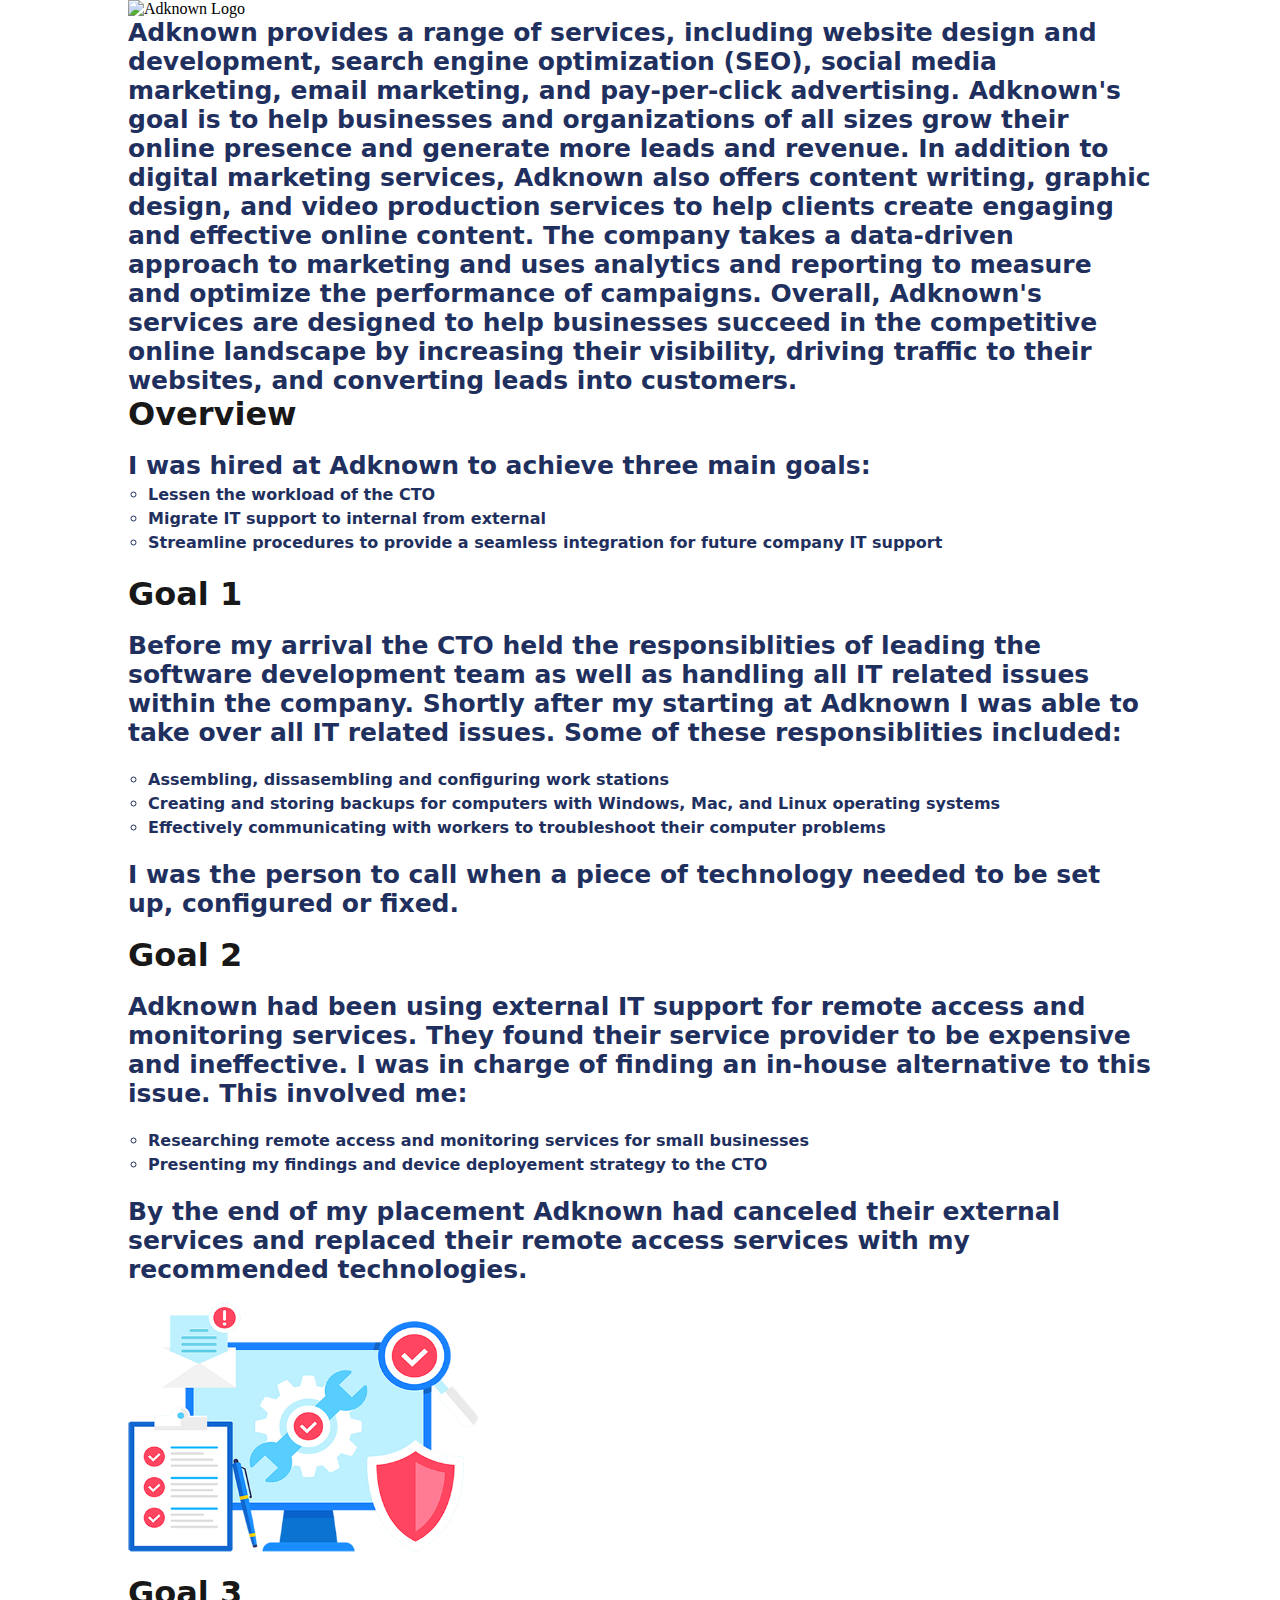
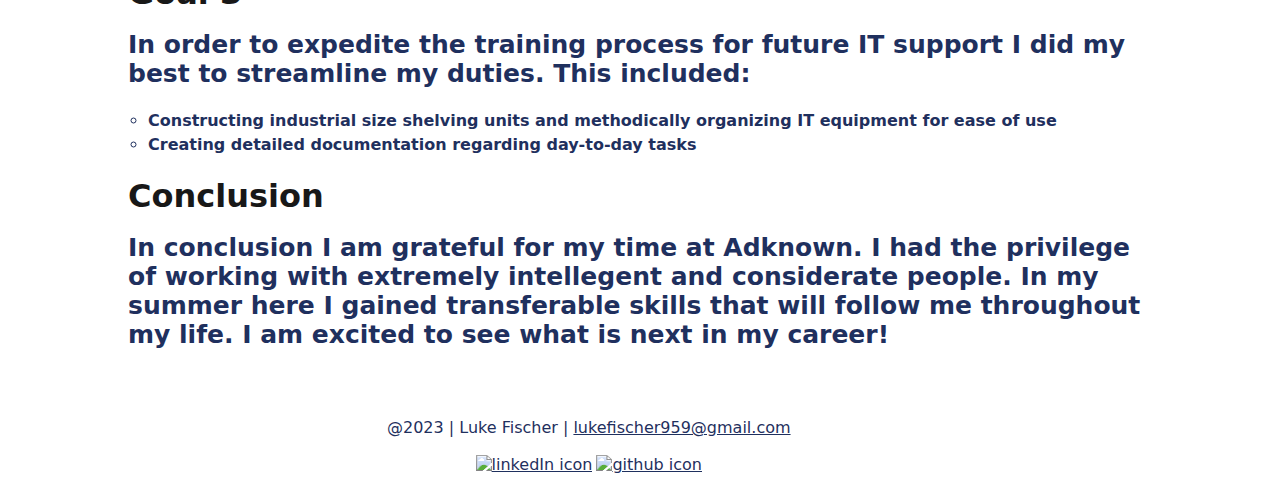
==== adknown.html @ 231e7488 "added img" ====
<!DOCTYPE html>
<html lang="en">
  <head>
    <meta charset="UTF-8">
    <meta name="viewport" content="width=device-width, initial-scale=1.0">
    <meta http-equiv="X-UA-Compatible" content="ie=edge">
    <title>Luke Fischer | Adknown</title>
    <link rel="stylesheet" href="css/style.css"/>
  </head>
  <body>
    <div class="wrapper">
      <div class="ad_container">
        <img id="ad_logo" src="images/adknown_large.png" alt="Adknown Logo">
        <br>
        <p>Adknown provides a range of services, including website design and development, search engine optimization (SEO), social media marketing, email marketing, and pay-per-click advertising. Adknown's goal is to help businesses and organizations of all sizes grow their online presence and generate more leads and revenue.

          In addition to digital marketing services, Adknown also offers content writing, graphic design, and video production services to help clients create engaging and effective online content. The company takes a data-driven approach to marketing and uses analytics and reporting to measure and optimize the performance of campaigns.
          
          Overall, Adknown's services are designed to help businesses succeed in the competitive online landscape by increasing their visibility, driving traffic to their websites, and converting leads into customers.</p>
      </div>
      <div class="ad_container">
        <h1>Overview</h1>
        <br>
        <p>I was hired at Adknown to achieve three main goals:</p>
        <ol>
          <li>Lessen the workload of the CTO</li>
          <li>Migrate IT support to internal from external</li>
          <li>Streamline procedures to provide a seamless integration for future company IT support</li>
        </ol>
      </div>
      <div class="ad_container">
        <br>
        <h1>Goal 1</h1>
        <br>
        <p>
           Before my arrival the CTO held the responsiblities of leading the software development team as well as handling all IT related issues within the company. Shortly after my starting at 
           Adknown I was able to take over all IT related issues. Some of these responsiblities included:
        </p>
        <br>
        <ol>
          <li>Assembling, dissasembling and configuring work stations</li>
          <li>Creating and storing backups for computers with Windows, Mac, and Linux operating systems</li>
          <li>Effectively communicating with workers to troubleshoot their computer problems</li>
        </ol>
        <br>
        <p>I was the person to call when a piece of technology needed to be set up, configured or fixed.</p>
      </div>
      <div class="ad_container">
        <br>
        <h1>Goal 2</h1>
        <br>
        <p>
           Adknown had been using external IT support for remote access and monitoring services. They found their service provider to be expensive and ineffective.
           I was in charge of finding an in-house alternative to this issue. This involved me:
        </p>
        <br>
        <ol>
          <li>Researching remote access and monitoring services for small businesses</li>
          <li>Presenting my findings and device deployement strategy to the CTO</li>
        </ol>
        <br>
        <p>By the end of my placement Adknown had canceled their external services and replaced their remote access services with my recommended technologies.</p>
        <br>
        <img style="width: 350px; height: 250px;" src="images/monitoring.png" alt="monitoring desc">
      </div>
      <div class="ad_container">
        <br>
        <h1>Goal 3</h1>
        <br>
        <p>
          In order to expedite the training process for future IT support I did my best to streamline my duties. This included:
        </p>
        <br>
        <ol>
          <li>Constructing industrial size shelving units and methodically organizing IT equipment for ease of use</li>
          <li>Creating detailed documentation regarding day-to-day tasks</li>
        </ol>
      </div>
      <div class="ad_container">
        <br>
        <h1>Conclusion</h1>
        <br>
        <p>
          In conclusion I am grateful for my time at Adknown. I had the privilege of working with extremely intellegent and considerate people. 
          In my summer here I gained transferable skills that will follow me throughout my life. I am excited to see what is next in my career!
        </p>
      </div>
      <br>
      <div class="container">
        <div class="footer">
          <p> @2023 | Luke Fischer | <a href="mailto:lukefischer959@gmail.com"target="_blank">lukefischer959@gmail.com</a></p>
          <br>
          <a href="https://www.linkedin.com/in/luke-fischer-/" target="_blank"><img src="images/linkedIcon.png" alt="linkedIn icon"></a>
          <a href="https://github.com/Luke-Fischer" target="_blank"><img src="images/githubIcon.png" alt="github icon"></a>
        </div>
      </div>
      <br>
    </div>
  </body>
</html>
---- css/style.css ----
*{
    padding: 0px;
    margin: 0px;
}

.proj_container{
    position: relative;
    display: block;
    width: 100%;
    height: 200px;
    border: 1px solid black;
    border-radius: 25px;
    padding: 10px 10px;
    margin-top: 20px;
    margin-bottom: 20px;
    background-color: #E8E8E8;
}
h3{
    color: #181818;
    font-family: system-ui, -apple-system, BlinkMacSystemFont, 'Segoe UI', Roboto, Oxygen, Ubuntu, Cantarell, 'Open Sans', 'Helvetica Neue', sans-serif;
    text-align: center;
}

h1{
    color: #181818;
    font-family: system-ui, -apple-system, BlinkMacSystemFont, 'Segoe UI', Roboto, Oxygen, Ubuntu, Cantarell, 'Open Sans', 'Helvetica Neue', sans-serif;
}

.wrapper{
    width: 80%;
    padding-left: 10%;
    padding-right: 10%;
    height: auto;
}
body {
    background-color: white;
}

.date_stamps{
    font-size: 13px; 
    font-weight: 900;
}

.title_text{
    font-size: 17px; 
    font-weight: 600;
}

.company_text{
    font-size: 15px; 
    font-weight: 300;
}


.container{
    position: relative;
    width: 90%;
    margin-top: 5%;
}

.exp_container{
    position: relative;
    display: inline-block;
    margin-left: 15%;
    padding-right: 15%;
    width: 45%;
    left: 10%;
    height: auto;
}

.exp_container p{
    display: inline;
    font-weight: 600;
}

.adjust{
    position: relative;
    top: 25px;
}

p{
    color: #1F305E;
    font-family: system-ui, -apple-system, BlinkMacSystemFont, 'Segoe UI', Roboto, Oxygen, Ubuntu, Cantarell, 'Open Sans', 'Helvetica Neue', sans-serif;
    font-weight: 600;
}

#intro_text{
    width: 70%;
    float: right;
    position: absolute;
    left: 25%;
}
#intro_text p{
    font-family: 'Courier New', monospace;
    color: #F6EDED;
    font-size: 28px;
    float: left;
}

.image{
    margin-top: 25px;
    height: 50px;
    width: 55px;
}

.uog_logo{
    height: 48px;
    width: 55px;
}   

.uog_logo_ed{
    position: relative;
    top: -60%;
    height: 48px;
    width: 55px;
}  

ul.navbar{
    z-index:999;
    margin-top: 0 !important;
    top: 0 !important;
    position: sticky;
    list-style-type: none;
    margin: 0;
    padding: 0;
    /*overflow: hidden;*/
    background-color: white;
    width:100%;
    border-bottom: 1px solid black;
  }
  
  li.navbar {
    position: sticky;
    display: inline-block;
  }
  
  li.navbar a {
    position: sticky;
    display: inline-block;
    color: white;
    text-align: center;
    padding: 16px 2px;
    text-decoration: none;
    font-family: system-ui, -apple-system, BlinkMacSystemFont, 'Segoe UI', Roboto, Oxygen, Ubuntu, Cantarell, 'Open Sans', 'Helvetica Neue', sans-serif;
    color: #1F305E;
    font-weight: bold;
    font-size: 13px;
  }

ul{
    margin-top: 10px;
}
  li{
    margin-top: 5px;
    margin-bottom: 5px;
    margin-left: 20px;
    list-style-type: circle;
    color: #1F305E;
    font-family: system-ui, -apple-system, BlinkMacSystemFont, 'Segoe UI', Roboto, Oxygen, Ubuntu, Cantarell, 'Open Sans', 'Helvetica Neue', sans-serif;
    font-weight: 600;
  }
  
  /* CSS */
  .details_button {
    float: left;
    position: relative;
    top: 7px;
    align-items: center;
    background-color: #0A66C2;
    border: 0;
    border-radius: 100px;
    color: #ffffff;
    cursor: pointer;
    font-family: -apple-system, system-ui, system-ui, "Segoe UI", Roboto, "Helvetica Neue", "Fira Sans", Ubuntu, Oxygen, "Oxygen Sans", Cantarell, "Droid Sans", "Apple Color Emoji", "Segoe UI Emoji", "Segoe UI Symbol", "Lucida Grande", Helvetica, Arial, sans-serif;
    font-size: 16px;
    font-weight: 600;
    line-height: 20px;
    width: 100px;
    height: 28px;
    /*overflow: hidden;*/
    text-align: center;
    touch-action: manipulation;
    transition: background-color 0.167s cubic-bezier(0.4, 0, 0.2, 1) 0s, box-shadow 0.167s cubic-bezier(0.4, 0, 0.2, 1) 0s, color 0.167s cubic-bezier(0.4, 0, 0.2, 1) 0s;
    vertical-align: middle;
    margin-top: auto;
  }
  
  .details_button:hover,
  .details_button:focus { 
    background-color: #16437E;
    color: #ffffff;
  }
  
  .details_button:active {
    background: #09223b;
    color: rgb(255, 255, 255, .7);
  }

  .adj_proj_button{
    position: relative;
    left: 29%;
  }

  a{
    color: #ffffff;
    text-decoration: none;
  }

.footer{
    width: 90%;
    padding-left: 5%;
    padding-right: 5%;
    display: inline-block;
    text-align: center;
}

.footer p{
    color: #1F305E;
    font-family: system-ui, -apple-system, BlinkMacSystemFont, 'Segoe UI', Roboto, Oxygen, Ubuntu, Cantarell, 'Open Sans', 'Helvetica Neue', sans-serif;
    font-size: 11px;
    font-weight: 400;
}

.footer img{
    height:25px;
    width: 25px;
}

.footer a{
    color: #1F305E;
    font-family: system-ui, -apple-system, BlinkMacSystemFont, 'Segoe UI', Roboto, Oxygen, Ubuntu, Cantarell, 'Open Sans', 'Helvetica Neue', sans-serif;
    font-size: 11px;
    font-weight: 400;
    text-decoration: underline;
}

p a{
    color: #1F305E;
    font-family: system-ui, -apple-system, BlinkMacSystemFont, 'Segoe UI', Roboto, Oxygen, Ubuntu, Cantarell, 'Open Sans', 'Helvetica Neue', sans-serif;
    font-weight: 600;
    text-decoration: underline;  
}

/*Ipad screen sizes*/
 @media screen and (min-width: 768px) {
    .adj_proj_button{
        position: relative;
        left: 40%;
    }
    ul.navbar a{
        margin-left: 70px;
        position: sticky;
        display: inline-block;
        color: white;
        text-align: center;
        padding: 16px 15px;
        text-decoration: none;
        font-family: system-ui, -apple-system, BlinkMacSystemFont, 'Segoe UI', Roboto, Oxygen, Ubuntu, Cantarell, 'Open Sans', 'Helvetica Neue', sans-serif;
        color: #1F305E;
        font-weight: bold;
    }
}

/*laptops and desktops*/
@media screen and (min-width: 1025px) {

    .exp_container{
        position: relative;
        display: inline-block;
        margin-left: 15%;
        padding-right: 15%;
        width: 55%;
        left: 10%;
        height: auto;
    }

    .propj_text{
        color: #1F305E;
        font-family: system-ui, -apple-system, BlinkMacSystemFont, 'Segoe UI', Roboto, Oxygen, Ubuntu, Cantarell, 'Open Sans', 'Helvetica Neue', sans-serif;
        font-weight: 600;
        font-size: 16px;
    }
    p{
        color: #1F305E;
        font-family: system-ui, -apple-system, BlinkMacSystemFont, 'Segoe UI', Roboto, Oxygen, Ubuntu, Cantarell, 'Open Sans', 'Helvetica Neue', sans-serif;
        font-weight: 600;
        font-size: 25px;
    }

    #intro_text p{
        font-family: 'Courier New', monospace;
        color: #F6EDED;
        font-size: 50px;
        float: left;
    }

    .date_stamps{
        font-size: 17px; 
        font-weight: 900;
    }
    
    .title_text{
        font-size: 23px; 
        font-weight: 600;
    }
    
    .company_text{
        font-size: 19px; 
        font-weight: 300;
    }

    ul.navbar{
        z-index:999;
        margin-top: 0 !important;
        top: 0 !important;
        position: sticky;
        list-style-type: none;
        margin-left: 0;
        padding: 0;
        /*overflow: hidden;*/
        background-color: white;
        width:100%;
        border-bottom: 1px solid black;
    }
      
      li.navbar {
        position: sticky;
        display: inline-block;
    }
      
      li.navbar a {
        margin-left: 168px;
        position: sticky;
        display: inline-block;
        color: white;
        text-align: center;
        padding: 20px 2px;
        text-decoration: none;
        font-family: system-ui, -apple-system, BlinkMacSystemFont, 'Segoe UI', Roboto, Oxygen, Ubuntu, Cantarell, 'Open Sans', 'Helvetica Neue', sans-serif;
        color: #1F305E;
        font-weight: bold;
        font-size: 25px;
    }
     
    .proj_wrapper{
        display: flex;
    }
    .proj_container{
        position: relative;
        width: 28%;
        height: 200px;
        border: 1px solid black;
        border-radius: 25px;
        padding: 10px 20px;
        margin-top: 20px;
        margin-bottom: 20px;
        margin-left: 5%;
        margin-right: 5%;
        background-color: #E8E8E8;
        align-items: center;
    }

    h3{
        color: #181818;
        font-family: system-ui, -apple-system, BlinkMacSystemFont, 'Segoe UI', Roboto, Oxygen, Ubuntu, Cantarell, 'Open Sans', 'Helvetica Neue', sans-serif;
        text-align: center;
        font-size: 13px;
    }

    .repo_button{
        position: relative;
        align-items: center;
        background-color: #0A66C2;
        border: 0;
        border-radius: 100px;
        color: #ffffff;
        cursor: pointer;
        font-family: -apple-system, system-ui, system-ui, "Segoe UI", Roboto, "Helvetica Neue", "Fira Sans", Ubuntu, Oxygen, "Oxygen Sans", Cantarell, "Droid Sans", "Apple Color Emoji", "Segoe UI Emoji", "Segoe UI Symbol", "Lucida Grande", Helvetica, Arial, sans-serif;
        font-size: 16px;
        font-weight: 600;
        line-height: 20px;
        width: 100px;
        height: 28px;
        /*overflow: hidden;*/
        text-align: center;
        touch-action: manipulation;
        transition: background-color 0.167s cubic-bezier(0.4, 0, 0.2, 1) 0s, box-shadow 0.167s cubic-bezier(0.4, 0, 0.2, 1) 0s, color 0.167s cubic-bezier(0.4, 0, 0.2, 1) 0s;
    }
    .rp1{
        position: relative;
        top: -10%;
        left: 29%;
    }
    .rp2{
        position: relative;
        top: 8%;
        left: 29%;
    }
    .rp3{
        position: relative;
        top: 0%;
        left: 29%;
    }

    .footer p,
    .footer a{
        font-size: 16px;
    }
}
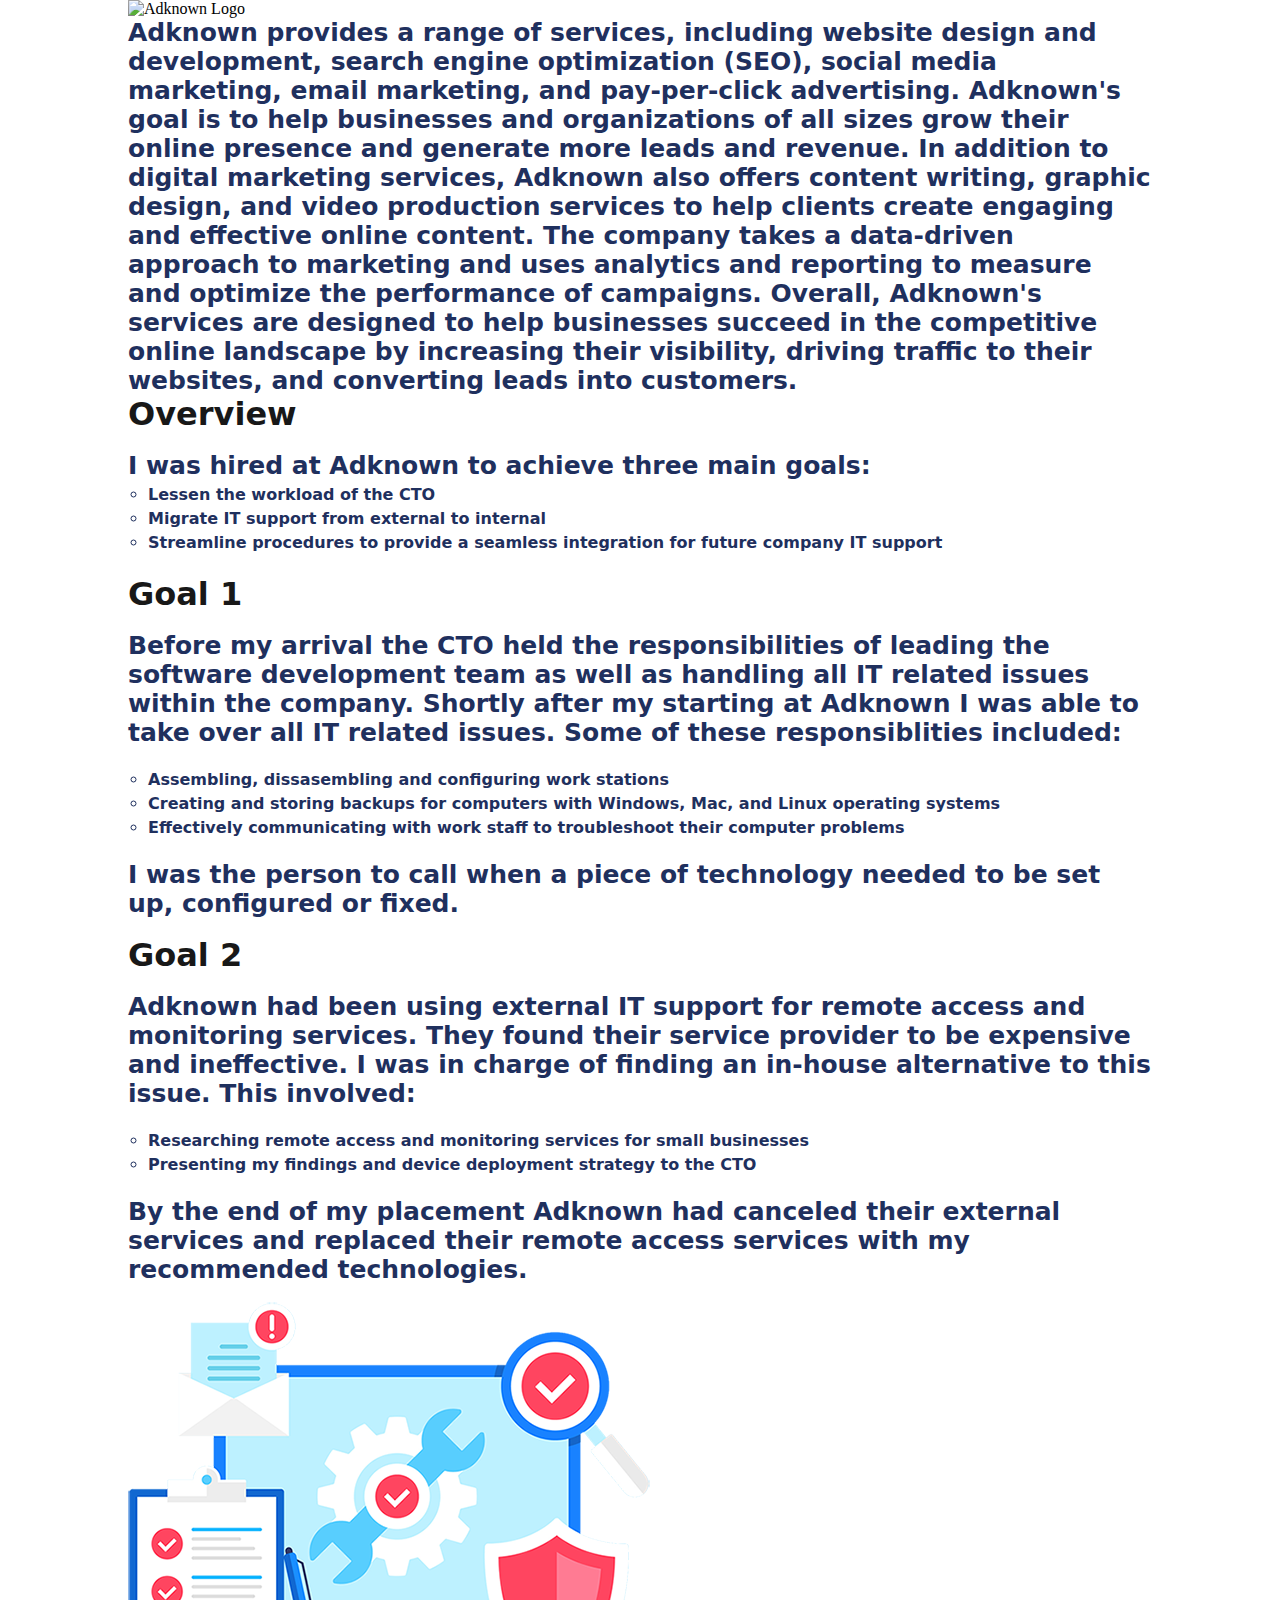
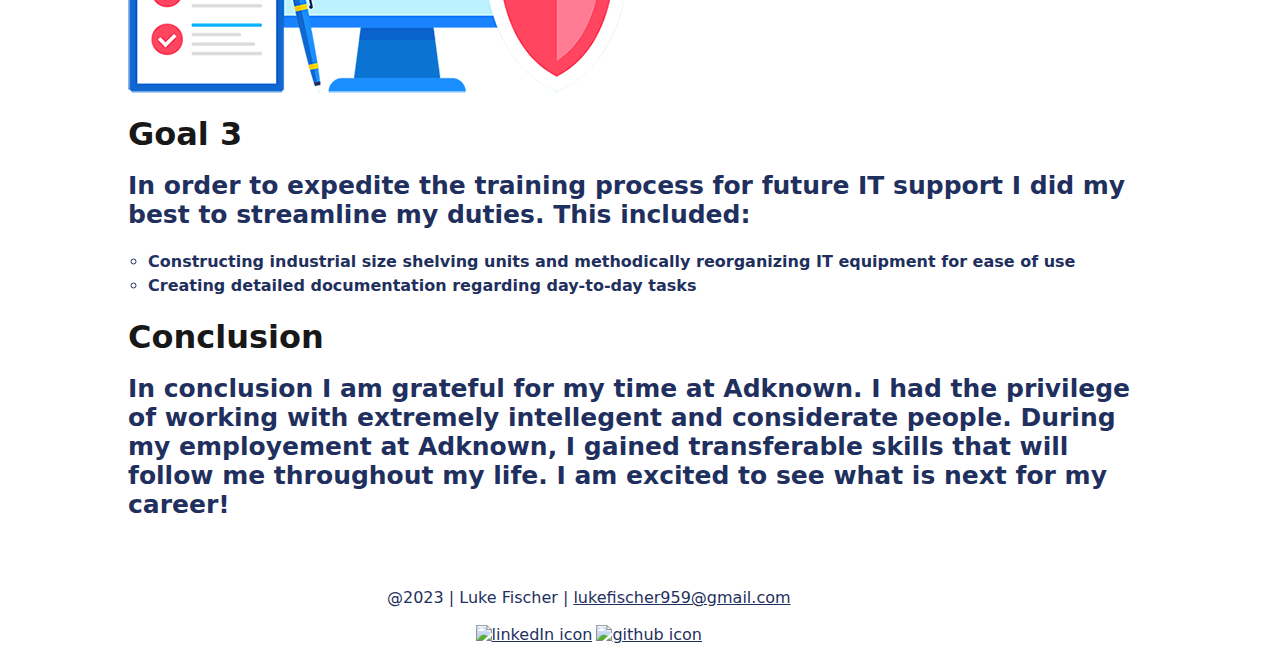
==== commit 698d7f45: "revised page" ====
--- a/adknown.html
+++ b/adknown.html
@@ -24,7 +24,7 @@
         <p>I was hired at Adknown to achieve three main goals:</p>
         <ol>
           <li>Lessen the workload of the CTO</li>
-          <li>Migrate IT support to internal from external</li>
+          <li>Migrate IT support from external to internal</li>
           <li>Streamline procedures to provide a seamless integration for future company IT support</li>
         </ol>
       </div>
@@ -33,14 +33,14 @@
         <h1>Goal 1</h1>
         <br>
         <p>
-           Before my arrival the CTO held the responsiblities of leading the software development team as well as handling all IT related issues within the company. Shortly after my starting at 
+           Before my arrival the CTO held the responsibilities of leading the software development team as well as handling all IT related issues within the company. Shortly after my starting at 
            Adknown I was able to take over all IT related issues. Some of these responsiblities included:
         </p>
         <br>
         <ol>
           <li>Assembling, dissasembling and configuring work stations</li>
           <li>Creating and storing backups for computers with Windows, Mac, and Linux operating systems</li>
-          <li>Effectively communicating with workers to troubleshoot their computer problems</li>
+          <li>Effectively communicating with work staff to troubleshoot their computer problems</li>
         </ol>
         <br>
         <p>I was the person to call when a piece of technology needed to be set up, configured or fixed.</p>
@@ -51,17 +51,17 @@
         <br>
         <p>
            Adknown had been using external IT support for remote access and monitoring services. They found their service provider to be expensive and ineffective.
-           I was in charge of finding an in-house alternative to this issue. This involved me:
+           I was in charge of finding an in-house alternative to this issue. This involved:
         </p>
         <br>
         <ol>
           <li>Researching remote access and monitoring services for small businesses</li>
-          <li>Presenting my findings and device deployement strategy to the CTO</li>
+          <li>Presenting my findings and device deployment strategy to the CTO</li>
         </ol>
         <br>
         <p>By the end of my placement Adknown had canceled their external services and replaced their remote access services with my recommended technologies.</p>
         <br>
-        <img style="width: 350px; height: 250px;" src="images/monitoring.png" alt="monitoring desc">
+        <img id="mon_img" src="images/monitoring.png" alt="monitoring desc">
       </div>
       <div class="ad_container">
         <br>
@@ -72,7 +72,7 @@
         </p>
         <br>
         <ol>
-          <li>Constructing industrial size shelving units and methodically organizing IT equipment for ease of use</li>
+          <li>Constructing industrial size shelving units and methodically reorganizing IT equipment for ease of use</li>
           <li>Creating detailed documentation regarding day-to-day tasks</li>
         </ol>
       </div>
@@ -82,7 +82,7 @@
         <br>
         <p>
           In conclusion I am grateful for my time at Adknown. I had the privilege of working with extremely intellegent and considerate people. 
-          In my summer here I gained transferable skills that will follow me throughout my life. I am excited to see what is next in my career!
+          During my employement at Adknown, I gained transferable skills that will follow me throughout my life. I am excited to see what is next for my career!
         </p>
       </div>
       <br>
